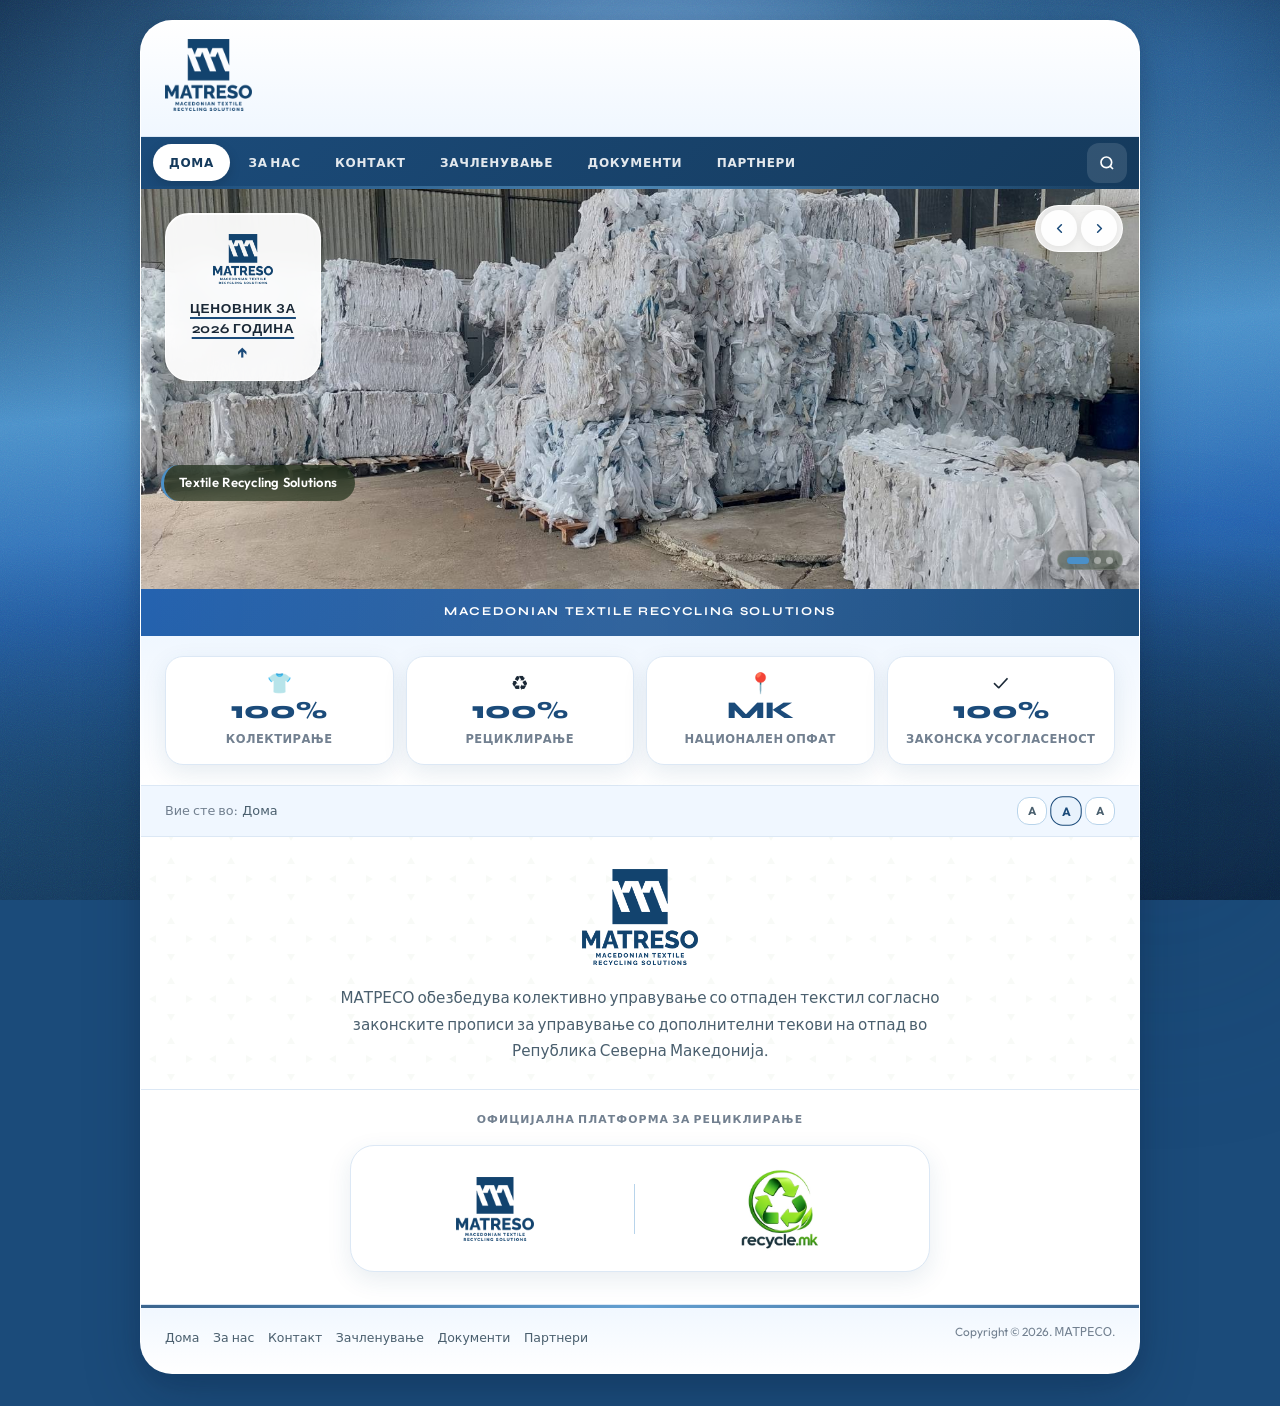
==== index.html @ 07126928 "Add static MATRESO website built from the MAREKO template. Includes six Macedonian pages, blue brand" ====
<!DOCTYPE html>
<html lang="mk">
<head>
  <meta charset="UTF-8">
  <meta name="viewport" content="width=device-width, initial-scale=1.0">
  <meta name="description" content="МАТРЕСО – Macedonian Textile Recycling Solutions. Колективно управување со отпаден текстил во Македонија.">
  <meta name="theme-color" content="#1b4b7a">
  <title>МАТРЕСО – Macedonian Textile Recycling Solutions</title>
  <link rel="icon" href="assets/images/matreso-logo.png" type="image/png">
  <link rel="stylesheet" href="assets/css/styles.css">
</head>
<body data-page="home">

  <div class="site-box">
    <header id="site-header"></header>

    <main class="main-pattern">
      <section class="hero-slider" id="hero-slider" aria-label="Слајдер">
        <div class="hero-slide active" data-caption="Textile Recycling Solutions">
          <img src="assets/images/slider-textile-01.jpg" alt="Рециклирање на текстил" width="1920" height="1080" fetchpriority="high">
        </div>
        <div class="hero-slide" data-caption="Законска усогласеност и еколошка одговорност">
          <img src="assets/images/slider-textile-02.jpg" alt="Колективно управување со отпаден текстил" width="1920" height="1080" loading="lazy">
        </div>
        <div class="hero-slide" data-caption="Колективно дејство за почиста иднина">
          <img src="assets/images/slider-textile-03.jpg" alt="Отпаден текстил" width="1920" height="1080" loading="lazy">
        </div>

        <p class="hero-caption" id="hero-caption" aria-live="polite">Textile Recycling Solutions</p>

        <a href="assets/docs/MATRESO-CENOVNIK-2026.pdf" class="hero-price-box" target="_blank" rel="noopener">
          <img src="assets/images/matreso-logo.png" alt="МАТРЕСО" class="logo-img-sm" width="160" height="40">
          <div class="price-text">
            <span class="price-text-label">Ценовник за<br>2026 година</span>
            <span class="price-arrow" aria-hidden="true">↑</span>
          </div>
        </a>

        <div class="hero-footer">
          <div class="slider-dots" aria-hidden="true">
            <button class="slider-dot active" aria-label="Слајд 1"></button>
            <button class="slider-dot" aria-label="Слајд 2"></button>
            <button class="slider-dot" aria-label="Слајд 3"></button>
          </div>
        </div>

        <div class="slider-controls">
          <button class="slider-btn" id="slider-prev" aria-label="Претходен слајд">
            <svg width="15" height="15" viewBox="0 0 24 24" fill="none" stroke="currentColor" stroke-width="2.5" stroke-linecap="round" stroke-linejoin="round" aria-hidden="true"><path d="M15 18l-6-6 6-6"/></svg>
          </button>
          <button class="slider-btn" id="slider-next" aria-label="Следен слајд">
            <svg width="15" height="15" viewBox="0 0 24 24" fill="none" stroke="currentColor" stroke-width="2.5" stroke-linecap="round" stroke-linejoin="round" aria-hidden="true"><path d="M9 18l6-6-6-6"/></svg>
          </button>
        </div>
      </section>

      <div class="green-banner">Macedonian Textile Recycling Solutions</div>

      <section class="trust-strip">
        <div class="trust-grid">
          <div class="trust-card fade-up">
            <span class="trust-icon">👕</span>
            <span class="trust-number">100%</span>
            <span class="trust-label">Колектирање</span>
          </div>
          <div class="trust-card fade-up">
            <span class="trust-icon">♻️</span>
            <span class="trust-number">100%</span>
            <span class="trust-label">Рециклирање</span>
          </div>
          <div class="trust-card fade-up">
            <span class="trust-icon">📍</span>
            <span class="trust-number">MK</span>
            <span class="trust-label">Национален опфат</span>
          </div>
          <div class="trust-card fade-up">
            <span class="trust-icon">✓</span>
            <span class="trust-number">100%</span>
            <span class="trust-label">Законска усогласеност</span>
          </div>
        </div>
      </section>

      <div class="utility-bar">
        <div class="breadcrumb">
          <span>Вие сте во:</span>
          <a href="index.html">Дома</a>
        </div>
        <div class="font-size-controls" aria-label="Големина на текст">
          <button class="font-size-btn" data-size="sm" aria-label="Мал текст">A</button>
          <button class="font-size-btn active" data-size="md" aria-label="Нормален текст">A</button>
          <button class="font-size-btn" data-size="lg" aria-label="Голем текст">A</button>
        </div>
      </div>

      <div class="home-intro fade-up">
        <img src="assets/images/matreso-logo.png" alt="МАТРЕСО – Macedonian Textile Recycling Solutions" class="home-intro-logo" width="280" height="70" loading="lazy">
        <p>МАТРЕСО обезбедува колективно управување со отпаден текстил согласно законските прописи за управување со дополнителни текови на отпад во Република Северна Македонија.</p>
      </div>

      <section class="brand-bar fade-up" aria-label="МАТРЕСО и recycle.mk">
        <p class="brand-bar-label">Официјална платформа за рециклирање</p>
        <div class="brand-bar-inner">
          <a href="index.html" class="brand-bar-item" aria-label="МАТРЕСО">
            <img src="assets/images/matreso-logo.png" alt="МАТРЕСО" width="320" height="80" loading="lazy">
          </a>
          <span class="brand-bar-divider" aria-hidden="true"></span>
          <a href="https://recycle.mk" class="brand-bar-item brand-bar-item--recycle fade-up" target="_blank" rel="noopener noreferrer" aria-label="recycle.mk">
            <img src="assets/images/recycle-mk-logo.png" alt="recycle.mk" width="200" height="200" loading="lazy">
          </a>
        </div>
      </section>
    </main>

    <footer class="site-footer" id="site-footer"></footer>
  </div>

  <script src="assets/js/main.js"></script>
</body>
</html>
---- assets/css/styles.css ----
/* MATRESO.MK — Light boxed · MAREKO template · MATRESO blue theme */
@import url('https://fonts.googleapis.com/css2?family=Outfit:wght@300;400;500;600;700;800&family=Syne:wght@700;800&display=swap');

:root {
  --green-bright: #4a90c9;
  --green-light: #6eb0e0;
  --green-nav: #1b4b7a;
  --green-nav-dark: #153a5c;
  --green-banner: #2563b0;
  --green-soft: #e8f2fc;
  --green-glow: rgba(27, 75, 122, 0.35);
  --green-bg: #1b4b7a;
  --green-bg-light: #4a90c9;
  --green-bg-lime: #93c5fd;
  --green-bg-dark: #153a5c;
  --green-bg-deep: #0c2340;
  --white: #ffffff;
  --off-white: #f0f7ff;
  --text: #1a2836;
  --text-muted: #4a5f6e;
  --text-light: #728090;
  --border: #dce8f5;
  --border-dark: #b8d4eb;
  --shadow-box: 0 20px 56px rgba(12, 35, 64, 0.28), 0 6px 20px rgba(12, 35, 64, 0.14);
  --shadow-soft: 0 8px 24px rgba(27, 75, 122, 0.1);
  --shadow-hover: 0 12px 32px rgba(74, 144, 201, 0.2);
  --radius-sm: 12px;
  --radius-md: 18px;
  --radius-lg: 24px;
  --radius-xl: 32px;
  --radius-pill: 999px;
  --font: 'Outfit', system-ui, sans-serif;
  --font-display: 'Syne', 'Outfit', sans-serif;
  --box-width: 1000px;
  --nav-height: 52px;
  --ease: cubic-bezier(0.4, 0, 0.2, 1);
  --ease-bounce: cubic-bezier(0.34, 1.56, 0.64, 1);
  --transition: 0.35s var(--ease);
  --font-base: 16px;
}

*, *::before, *::after { box-sizing: border-box; margin: 0; padding: 0; }

html {
  scroll-behavior: smooth;
  -webkit-text-size-adjust: 100%;
  font-size: var(--font-base);
}

body {
  font-family: var(--font);
  color: var(--text);
  line-height: 1.65;
  min-height: 100dvh;
  background-color: var(--green-bg);
  background-image:
    url("data:image/svg+xml,%3Csvg viewBox='0 0 200 200' xmlns='http://www.w3.org/2000/svg'%3E%3Cfilter id='n'%3E%3CfeTurbulence type='fractalNoise' baseFrequency='0.75' numOctaves='4' stitchTiles='stitch'/%3E%3C/filter%3E%3Crect width='100%25' height='100%25' filter='url(%23n)' opacity='0.35'/%3E%3C/svg%3E"),
    radial-gradient(ellipse 95% 75% at 50% 18%, rgba(147, 197, 253, 0.92) 0%, rgba(74, 144, 201, 0.55) 32%, transparent 68%),
    radial-gradient(ellipse 70% 55% at 8% 92%, rgba(21, 58, 92, 0.72) 0%, transparent 58%),
    radial-gradient(ellipse 65% 50% at 96% 88%, rgba(12, 35, 64, 0.68) 0%, transparent 55%),
    radial-gradient(ellipse 45% 35% at 92% 8%, rgba(37, 99, 176, 0.45) 0%, transparent 52%),
    linear-gradient(175deg, #0c2340 0%, #153a5c 18%, #4a90c9 42%, #2563b0 62%, #1b4b7a 82%, #0c2340 100%);
  background-blend-mode: soft-light, normal, normal, normal, normal, normal;
  background-size: 160px 160px, auto, auto, auto, auto, auto;
  background-attachment: fixed;
  overflow-x: hidden;
}

/* Soft ambient glow — light olive, not dark */
body::before,
body::after {
  content: '';
  position: fixed;
  border-radius: 50%;
  filter: blur(100px);
  opacity: 0.35;
  pointer-events: none;
  z-index: 0;
  animation: blobFloat 16s ease-in-out infinite alternate;
}

body::before {
  width: 480px;
  height: 480px;
  background: rgba(147, 197, 253, 0.55);
  top: -140px;
  left: 50%;
  transform: translateX(-50%);
}

body::after {
  width: 360px;
  height: 360px;
  background: rgba(21, 58, 92, 0.45);
  bottom: -80px;
  right: -60px;
  animation-delay: -8s;
}

@keyframes blobFloat {
  from { transform: translate(0, 0) scale(1); }
  to { transform: translate(20px, 30px) scale(1.08); }
}

img { max-width: 100%; height: auto; display: block; }
a { color: var(--green-nav); text-decoration: none; transition: color var(--transition); }
a:hover { color: var(--green-nav-dark); }

/* ─── BOXED SHELL ─── */
.site-box {
  position: relative;
  z-index: 1;
  width: calc(100% - 1.25rem);
  max-width: var(--box-width);
  margin: 0.75rem auto 1.5rem;
  background: var(--white);
  border-radius: var(--radius-xl);
  box-shadow: var(--shadow-box);
  border: 1px solid rgba(255, 255, 255, 0.85);
  overflow: hidden;
  animation: boxReveal 0.7s var(--ease) both;
}

@keyframes boxReveal {
  from { opacity: 0; transform: translateY(24px); }
  to { opacity: 1; transform: translateY(0); }
}

@media (min-width: 768px) {
  .site-box { margin: 1.25rem auto 2rem; width: calc(100% - 2.5rem); }
}

/* ─── LOGO ─── */
.site-top { background: var(--white); }

.logo-area {
  padding: 1.1rem 1.5rem;
  border-bottom: 1px solid var(--border);
  background: linear-gradient(180deg, var(--white) 0%, var(--off-white) 100%);
}

.logo {
  display: inline-block;
  transition: transform var(--transition), opacity var(--transition);
  text-decoration: none;
}

.logo:hover {
  transform: scale(1.02);
  opacity: 0.92;
}

.logo-img {
  height: 64px;
  width: auto;
  max-width: min(100%, 340px);
  display: block;
  object-fit: contain;
}

.logo-img-sm {
  height: 48px;
  width: auto;
  max-width: 180px;
  margin: 0 auto 0.65rem;
  display: block;
  object-fit: contain;
}

@media (min-width: 768px) {
  .logo-img { height: 72px; max-width: 380px; }
  .logo-img-sm { height: 52px; }
}

/* ─── NAV ─── */
.main-nav-wrap {
  background: linear-gradient(135deg, var(--green-nav) 0%, var(--green-nav-dark) 100%);
  position: relative;
}

.main-nav-wrap::after {
  content: '';
  position: absolute;
  bottom: 0;
  left: 0;
  right: 0;
  height: 3px;
  background: linear-gradient(90deg, transparent, var(--green-light), transparent);
  opacity: 0.6;
}

.main-nav-inner {
  display: flex;
  align-items: center;
  justify-content: space-between;
  min-height: var(--nav-height);
  padding: 0 0.75rem;
}

.main-nav {
  display: none;
  flex: 1;
  align-items: center;
  gap: 0.15rem;
  flex-wrap: wrap;
}

.main-nav a {
  color: rgba(255, 255, 255, 0.88);
  font-size: 0.72rem;
  font-weight: 600;
  letter-spacing: 0.06em;
  text-transform: uppercase;
  padding: 0.5rem 0.85rem;
  border-radius: var(--radius-pill);
  transition: all var(--transition);
  position: relative;
}

.main-nav a:hover {
  color: var(--white);
  background: rgba(255, 255, 255, 0.12);
  transform: translateY(-1px);
}

.main-nav a.active {
  color: var(--green-nav-dark);
  background: var(--white);
  box-shadow: 0 4px 12px rgba(0, 0, 0, 0.15);
  font-weight: 700;
}

.nav-actions {
  display: flex;
  align-items: center;
  gap: 0.35rem;
  margin-left: auto;
}

.search-toggle,
.menu-toggle {
  width: 40px;
  height: 40px;
  border: none;
  border-radius: var(--radius-sm);
  background: rgba(255, 255, 255, 0.12);
  color: var(--white);
  cursor: pointer;
  display: flex;
  align-items: center;
  justify-content: center;
  transition: all var(--transition);
}

.search-toggle:hover,
.menu-toggle:hover {
  background: rgba(255, 255, 255, 0.22);
  transform: scale(1.05);
}

.menu-toggle { position: relative; z-index: 1002; }

.hamburger { width: 18px; height: 12px; position: relative; }
.hamburger span {
  display: block;
  position: absolute;
  height: 2px;
  width: 100%;
  background: currentColor;
  border-radius: 2px;
  transition: all var(--transition);
}
.hamburger span:nth-child(1) { top: 0; }
.hamburger span:nth-child(2) { top: 5px; }
.hamburger span:nth-child(3) { top: 10px; }

.menu-toggle.open .hamburger span:nth-child(1) { top: 5px; transform: rotate(45deg); }
.menu-toggle.open .hamburger span:nth-child(2) { opacity: 0; }
.menu-toggle.open .hamburger span:nth-child(3) { top: 5px; transform: rotate(-45deg); }

.mobile-nav {
  display: none;
  flex-direction: column;
  background: var(--green-nav-dark);
  padding: 0.5rem;
  gap: 0.25rem;
}

.mobile-nav.open { display: flex; animation: slideDown 0.3s var(--ease); }

@keyframes slideDown {
  from { opacity: 0; transform: translateY(-8px); }
  to { opacity: 1; transform: translateY(0); }
}

.mobile-nav a {
  color: var(--white);
  font-size: 0.85rem;
  font-weight: 600;
  padding: 0.85rem 1.1rem;
  border-radius: var(--radius-md);
  text-transform: uppercase;
  letter-spacing: 0.05em;
  transition: all var(--transition);
}

.mobile-nav a:hover,
.mobile-nav a.active {
  background: rgba(255, 255, 255, 0.12);
}

.mobile-nav a.active {
  background: var(--white);
  color: var(--green-nav-dark);
}

/* ─── HERO SLIDER ─── */
.hero-slider {
  position: relative;
  height: min(56vw, 400px);
  min-height: 260px;
  overflow: hidden;
  isolation: isolate;
}

.hero-slide {
  position: absolute;
  inset: 0;
  opacity: 0;
  transition: opacity 1s ease;
}

.hero-slide.active { opacity: 1; }

.hero-slide img {
  width: 100%;
  height: 100%;
  object-fit: cover;
  transform: scale(1.04);
  animation: kenBurns 10s ease-in-out infinite alternate;
}

@keyframes kenBurns {
  from { transform: scale(1.04); }
  to { transform: scale(1.1); }
}

.hero-price-box {
  position: absolute;
  top: 1.25rem;
  left: 1.25rem;
  z-index: 3;
  background: rgba(255, 255, 255, 0.94);
  backdrop-filter: blur(12px) saturate(1.1);
  -webkit-backdrop-filter: blur(12px) saturate(1.1);
  border: 1px solid rgba(255, 255, 255, 0.95);
  padding: 1.15rem 1.4rem;
  border-radius: var(--radius-lg);
  box-shadow:
    0 8px 28px rgba(30, 60, 20, 0.08),
    inset 0 1px 0 rgba(255, 255, 255, 1);
  max-width: 220px;
  text-align: center;
  transition: all var(--transition);
  animation: floatIn 0.8s var(--ease-bounce) 0.3s both;
  cursor: pointer;
  text-decoration: none;
  color: inherit;
}

@keyframes floatIn {
  from { opacity: 0; transform: translateY(16px) scale(0.95); }
  to { opacity: 1; transform: translateY(0) scale(1); }
}

.hero-price-box:hover {
  transform: translateY(-4px) scale(1.02);
  box-shadow: var(--shadow-hover);
}

.hero-price-box:hover .price-text-label {
  text-decoration-color: var(--green-bright);
}

.hero-price-box:hover .price-arrow {
  transform: translateY(-3px);
  color: var(--green-nav);
}

.hero-price-box .logo-img-sm {
  height: 44px;
  width: auto;
  margin: 0 auto 0.65rem;
}

.hero-price-box .price-text {
  display: inline-flex;
  flex-direction: column;
  align-items: center;
  gap: 0.35rem;
}

.hero-price-box .price-text-label {
  font-family: var(--font-display);
  font-size: 0.82rem;
  font-weight: 700;
  color: var(--text);
  line-height: 1.45;
  text-transform: uppercase;
  letter-spacing: 0.05em;
  text-decoration: underline;
  text-decoration-thickness: 2px;
  text-underline-offset: 4px;
  text-decoration-color: var(--green-nav);
  transition: text-decoration-color var(--transition);
}

.hero-price-box .price-arrow {
  font-size: 1rem;
  font-weight: 700;
  color: var(--green-nav);
  line-height: 1;
  transition: transform var(--transition), color var(--transition);
}

/* Hero footer — bottom bar + dots */
.hero-footer {
  position: absolute;
  bottom: 1.15rem;
  left: 1rem;
  right: 1rem;
  z-index: 4;
  display: flex;
  align-items: center;
  justify-content: center;
  gap: 0.75rem;
  pointer-events: none;
}

.hero-footer > * {
  pointer-events: auto;
}

.hero-bottom-bar {
  position: static;
  transform: none;
  z-index: 3;
  background: rgba(255, 255, 255, 0.92);
  backdrop-filter: blur(10px);
  -webkit-backdrop-filter: blur(10px);
  border: 1px solid rgba(255, 255, 255, 0.95);
  padding: 0.5rem 1.25rem;
  border-radius: var(--radius-pill);
  font-size: 0.62rem;
  font-weight: 600;
  letter-spacing: 0.08em;
  text-transform: uppercase;
  color: var(--text-muted);
  white-space: nowrap;
  max-width: calc(100% - 5rem);
  overflow: hidden;
  text-overflow: ellipsis;
  box-shadow: 0 4px 16px rgba(30, 60, 20, 0.06), inset 0 1px 0 rgba(255, 255, 255, 1);
  animation: floatIn 0.8s var(--ease) 0.5s both;
}

.slider-controls {
  position: absolute;
  top: 1rem;
  right: 1rem;
  display: flex;
  gap: 0.25rem;
  z-index: 5;
  padding: 0.3rem;
  background: rgba(255, 255, 255, 0.88);
  backdrop-filter: blur(10px);
  -webkit-backdrop-filter: blur(10px);
  border: 1px solid rgba(255, 255, 255, 0.95);
  border-radius: var(--radius-pill);
  box-shadow: 0 4px 20px rgba(30, 60, 20, 0.08);
}

.slider-btn {
  width: 36px;
  height: 36px;
  border: none;
  border-radius: 50%;
  background: rgba(255, 255, 255, 0.95);
  color: var(--green-nav);
  cursor: pointer;
  display: flex;
  align-items: center;
  justify-content: center;
  box-shadow: 0 2px 10px rgba(0, 0, 0, 0.08);
  transition: all var(--transition);
}

.slider-btn:hover {
  background: var(--white);
  transform: scale(1.08);
  color: var(--green-bright);
  box-shadow: 0 4px 16px rgba(114, 212, 46, 0.25);
}

.slider-btn:active {
  transform: scale(0.96);
}

.slider-dots {
  position: absolute;
  right: 0;
  bottom: 0;
  display: flex;
  align-items: center;
  gap: 5px;
  padding: 0.35rem 0.55rem;
  background: rgba(20, 40, 15, 0.35);
  backdrop-filter: blur(10px);
  border-radius: var(--radius-pill);
  border: 1px solid rgba(255, 255, 255, 0.15);
}

.slider-dot {
  width: 7px;
  height: 7px;
  border-radius: var(--radius-pill);
  background: rgba(255, 255, 255, 0.4);
  border: none;
  cursor: pointer;
  padding: 0;
  transition: all var(--transition);
}

.slider-dot.active {
  background: var(--green-bright);
  width: 22px;
  box-shadow: 0 0 10px var(--green-glow);
}

/* ─── GREEN BANNER ─── */
.green-banner {
  background: linear-gradient(135deg, var(--green-banner) 0%, var(--green-nav) 100%);
  color: var(--white);
  text-align: center;
  padding: 0.85rem 1rem;
  font-family: var(--font-display);
  font-size: 0.75rem;
  font-weight: 700;
  letter-spacing: 0.14em;
  text-transform: uppercase;
  position: relative;
  overflow: hidden;
}

.green-banner::before {
  content: '';
  position: absolute;
  inset: 0;
  background: linear-gradient(90deg, transparent, rgba(255,255,255,0.08), transparent);
  animation: shimmer 3s ease-in-out infinite;
}

@keyframes shimmer {
  0%, 100% { transform: translateX(-100%); }
  50% { transform: translateX(100%); }
}

/* ─── UTILITY BAR ─── */
.utility-bar {
  display: flex;
  align-items: center;
  justify-content: space-between;
  flex-wrap: wrap;
  gap: 0.5rem;
  padding: 0.7rem 1.5rem;
  background: var(--off-white);
  border-bottom: 1px solid var(--border);
  font-size: 0.8rem;
  color: var(--text-light);
}

.breadcrumb {
  display: flex;
  flex-wrap: wrap;
  align-items: center;
  gap: 0.35rem;
}

.breadcrumb a { color: var(--text-muted); }
.breadcrumb a:hover { color: var(--green-nav); }

.font-size-controls { display: flex; align-items: center; gap: 4px; }

.font-size-btn {
  width: 30px;
  height: 28px;
  border: 1px solid var(--border-dark);
  border-radius: var(--radius-sm);
  background: var(--white);
  color: var(--text-muted);
  cursor: pointer;
  font-family: var(--font);
  font-weight: 700;
  font-size: 0.72rem;
  transition: all var(--transition);
}

.font-size-btn:hover,
.font-size-btn.active {
  border-color: var(--green-nav);
  color: var(--green-nav);
  background: var(--green-soft);
  transform: scale(1.05);
}

/* ─── MAIN ─── */
main { background: var(--white); }

.page-body { padding: 1.75rem 1.5rem 2rem; }

.page-title {
  font-family: var(--font-display);
  font-size: 1.65rem;
  font-weight: 800;
  color: var(--text-muted);
  margin-bottom: 1.5rem;
  padding-bottom: 0.85rem;
  border-bottom: 2px solid transparent;
  border-image: linear-gradient(90deg, var(--green-bright), transparent) 1;
  animation: fadeUp 0.6s var(--ease) both;
}

.page-layout {
  display: grid;
  grid-template-columns: 1fr;
  gap: 1.5rem;
}

.content-area h2 {
  font-family: var(--font-display);
  font-size: 1.05rem;
  font-weight: 700;
  color: var(--green-nav);
  margin: 1.75rem 0 0.65rem;
}

.content-area h2:first-child { margin-top: 0; }

.content-area p,
.content-area li {
  color: var(--text-muted);
  font-size: 0.93rem;
  margin-bottom: 0.65rem;
}

.content-area ol { padding-left: 1.25rem; margin-bottom: 1rem; }
.content-area ol li { margin-bottom: 0.4rem; }

.sidebar { display: none; }

.sidebar-nav {
  border: 1px solid var(--border);
  border-radius: var(--radius-lg);
  overflow: hidden;
  background: var(--off-white);
  box-shadow: var(--shadow-soft);
}

.sidebar-nav a {
  display: block;
  padding: 0.8rem 1.1rem;
  color: var(--text-muted);
  font-size: 0.78rem;
  font-weight: 600;
  letter-spacing: 0.04em;
  text-transform: uppercase;
  border-bottom: 1px solid var(--border);
  transition: all var(--transition);
}

.sidebar-nav a:last-child { border-bottom: none; }

.sidebar-nav a:hover,
.sidebar-nav a.active {
  color: var(--green-nav);
  background: var(--green-soft);
  padding-left: 1.35rem;
}

.sidebar-nav a.active {
  font-weight: 700;
  border-left: 3px solid var(--green-bright);
}

/* ─── DOCUMENTS ─── */
.doc-list { display: flex; flex-direction: column; gap: 0.65rem; }

.doc-item {
  display: flex;
  align-items: flex-start;
  gap: 1rem;
  padding: 1.1rem 1.25rem;
  border: 1px solid var(--border);
  border-radius: var(--radius-md);
  background: var(--off-white);
  color: inherit;
  transition: all var(--transition);
}

.doc-item:hover {
  border-color: var(--green-bright);
  background: var(--green-soft);
  transform: translateX(6px);
  box-shadow: var(--shadow-soft);
}

.doc-icon {
  flex-shrink: 0;
  width: 42px;
  height: 42px;
  background: linear-gradient(135deg, #fee2e2, #fecaca);
  border-radius: var(--radius-sm);
  display: flex;
  align-items: center;
  justify-content: center;
  font-size: 0.62rem;
  font-weight: 800;
  color: #dc2626;
}

.doc-info h3 {
  font-size: 0.9rem;
  font-weight: 500;
  color: var(--text);
  line-height: 1.45;
}

/* ─── PARTNERS TABLE ─── */
.partners-table-wrap {
  overflow-x: auto;
  border-radius: var(--radius-lg);
  border: 1px solid var(--border);
  box-shadow: var(--shadow-soft);
}

.partners-table {
  width: 100%;
  border-collapse: collapse;
  font-size: 0.88rem;
}

.partners-table th {
  background: linear-gradient(180deg, var(--green-soft) 0%, #e5f2dc 100%);
  padding: 0.85rem 1rem;
  text-align: left;
  font-weight: 700;
  color: var(--text);
  font-size: 0.78rem;
  text-transform: uppercase;
  letter-spacing: 0.05em;
}

.partners-table td {
  padding: 0.75rem 1rem;
  color: var(--text-muted);
  font-weight: 500;
  border-top: 1px solid var(--border);
  transition: background var(--transition);
}

.partners-table tbody tr:nth-child(even) td {
  background: rgba(238, 248, 232, 0.45);
}

.partners-table tbody tr:hover td {
  background: var(--green-soft);
}

.partners-table .num-col {
  width: 52px;
  text-align: center;
  color: var(--green-nav);
  font-weight: 700;
}

.partner-name-cell {
  display: flex;
  flex-wrap: wrap;
  align-items: center;
  gap: 0.5rem;
}

.partner-name-cell > span:first-child {
  color: var(--text-muted);
  font-weight: 500;
}

.city-chip {
  display: inline-block;
  padding: 0.12rem 0.5rem;
  font-size: 0.62rem;
  font-weight: 700;
  letter-spacing: 0.03em;
  text-transform: uppercase;
  color: var(--green-nav-dark);
  background: var(--white);
  border: 1px solid var(--border-dark);
  border-radius: var(--radius-pill);
  white-space: nowrap;
}

/* ─── CONTACT ─── */
.contact-grid {
  display: grid;
  grid-template-columns: 1fr;
  gap: 1.25rem;
}

.contact-box {
  border: 1px solid var(--border);
  border-radius: var(--radius-lg);
  overflow: hidden;
  box-shadow: var(--shadow-soft);
  transition: box-shadow var(--transition);
}

.contact-box:hover { box-shadow: var(--shadow-hover); }

.contact-box-header {
  background: linear-gradient(135deg, var(--green-soft) 0%, #e8f4e0 100%);
  border-bottom: 1px solid var(--border);
  padding: 0.65rem 1.15rem;
  font-family: var(--font-display);
  font-size: 0.9rem;
  font-weight: 700;
  color: var(--text);
}

.contact-box-body { padding: 1.15rem 1.25rem; }

.contact-row {
  display: grid;
  grid-template-columns: 90px 1fr;
  gap: 0.5rem;
  padding: 0.6rem 0;
  border-bottom: 1px solid var(--border);
  font-size: 0.9rem;
}

.contact-row:last-child { border-bottom: none; }
.contact-label { font-weight: 600; color: var(--text); }
.contact-value { color: var(--text-muted); }
.contact-value a { color: var(--green-nav); font-weight: 500; }

.form-group { margin-bottom: 1rem; }

.form-group label {
  display: block;
  font-size: 0.82rem;
  font-weight: 600;
  color: var(--text);
  margin-bottom: 0.4rem;
}

.form-group input,
.form-group textarea {
  width: 100%;
  padding: 0.8rem 1rem;
  font-family: var(--font);
  font-size: 0.92rem;
  border: 1px solid var(--border-dark);
  border-radius: var(--radius-md);
  background: var(--white);
  color: var(--text);
  outline: none;
  transition: all var(--transition);
}

.form-group textarea { min-height: 120px; resize: vertical; }

.form-group input:focus,
.form-group textarea:focus {
  border-color: var(--green-bright);
  box-shadow: 0 0 0 4px rgba(114, 212, 46, 0.15);
}

.btn {
  display: inline-flex;
  align-items: center;
  justify-content: center;
  gap: 0.45rem;
  padding: 0.8rem 1.5rem;
  font-family: var(--font);
  font-size: 0.88rem;
  font-weight: 600;
  border: none;
  border-radius: var(--radius-pill);
  cursor: pointer;
  transition: all var(--transition);
  min-height: 46px;
}

.btn-primary {
  background: linear-gradient(135deg, var(--green-light) 0%, var(--green-nav) 100%);
  color: var(--white);
  box-shadow: 0 4px 16px var(--green-glow);
}

.btn-primary:hover {
  transform: translateY(-2px);
  box-shadow: 0 8px 24px var(--green-glow);
  color: var(--white);
}

.form-success {
  display: none;
  margin-top: 0.75rem;
  padding: 0.85rem 1rem;
  background: var(--green-soft);
  border-radius: var(--radius-md);
  color: var(--green-nav);
  font-size: 0.85rem;
  font-weight: 600;
}

.form-success.show { display: block; animation: fadeUp 0.4s var(--ease); }

/* Contact quick actions (mobile-first) */
.contact-actions {
  display: grid;
  grid-template-columns: 1fr;
  gap: 0.65rem;
  margin-bottom: 1.25rem;
}

.contact-action {
  display: inline-flex;
  align-items: center;
  justify-content: center;
  gap: 0.55rem;
  min-height: 48px;
  padding: 0.75rem 1rem;
  border-radius: var(--radius-pill);
  font-size: 0.88rem;
  font-weight: 600;
  text-decoration: none;
  border: 1px solid var(--border-dark);
  transition: all var(--transition);
  -webkit-tap-highlight-color: transparent;
}

.contact-action--phone {
  background: linear-gradient(135deg, var(--green-soft) 0%, var(--white) 100%);
  color: var(--green-nav-dark);
}

.contact-action--phone:hover {
  background: var(--green-soft);
  color: var(--green-nav);
  transform: translateY(-2px);
  box-shadow: var(--shadow-soft);
}

.contact-action--email {
  background: var(--white);
  color: var(--text-muted);
}

.contact-action--email:hover {
  border-color: var(--green-bright);
  color: var(--green-nav);
  transform: translateY(-2px);
  box-shadow: var(--shadow-soft);
}

/* Back to top */
.back-to-top {
  position: fixed;
  right: max(1rem, env(safe-area-inset-right, 0px));
  bottom: max(1rem, env(safe-area-inset-bottom, 0px));
  z-index: 850;
  width: 50px;
  height: 50px;
  display: flex;
  align-items: center;
  justify-content: center;
  border: 1px solid rgba(255, 255, 255, 0.35);
  border-radius: 50%;
  background: linear-gradient(145deg, var(--green-light) 0%, var(--green-nav) 55%, var(--green-nav-dark) 100%);
  color: var(--white);
  box-shadow:
    0 10px 28px rgba(58, 110, 34, 0.38),
    0 2px 8px rgba(0, 0, 0, 0.12),
    inset 0 1px 0 rgba(255, 255, 255, 0.25);
  cursor: pointer;
  opacity: 0;
  visibility: hidden;
  transform: translateY(18px) scale(0.88);
  transition:
    opacity 0.35s var(--ease),
    visibility 0.35s var(--ease),
    transform 0.35s var(--ease-bounce),
    box-shadow 0.35s var(--ease);
  -webkit-tap-highlight-color: transparent;
}

.back-to-top.visible {
  opacity: 1;
  visibility: visible;
  transform: translateY(0) scale(1);
}

.back-to-top:hover {
  transform: translateY(-4px) scale(1.06);
  box-shadow:
    0 14px 36px rgba(58, 110, 34, 0.45),
    0 4px 12px rgba(0, 0, 0, 0.14),
    inset 0 1px 0 rgba(255, 255, 255, 0.3);
}

.back-to-top:active {
  transform: translateY(-1px) scale(0.98);
}

.back-to-top svg {
  filter: drop-shadow(0 1px 1px rgba(0, 0, 0, 0.15));
}

/* ─── HOME INTRO ─── */
.home-intro {
  padding: 2rem 1.5rem 1.5rem;
  text-align: center;
}

.home-intro p {
  color: var(--text-muted);
  font-size: 0.95rem;
  max-width: 620px;
  margin: 0 auto;
  line-height: 1.75;
}

.home-intro-logo {
  width: auto;
  height: clamp(76px, 12vw, 96px);
  max-width: min(100%, 380px);
  margin: 0 auto 1.25rem;
  display: block;
  object-fit: contain;
}

/* ─── BRAND BAR (compact logos, homepage footer area) ─── */
.brand-bar {
  padding: 1.35rem 1.5rem 2rem;
  text-align: center;
  border-top: 1px solid var(--border);
  background: var(--white);
}

.brand-bar-label {
  font-size: 0.68rem;
  font-weight: 700;
  letter-spacing: 0.1em;
  text-transform: uppercase;
  color: var(--text-light);
  margin-bottom: 1rem;
}

.brand-bar-inner {
  display: inline-flex;
  flex-wrap: wrap;
  align-items: center;
  justify-content: center;
  gap: 1rem 1.35rem;
  width: min(100%, 580px);
  margin: 0 auto;
  padding: 1.15rem 1.65rem;
  background: var(--white);
  border: 1px solid var(--border);
  border-radius: var(--radius-lg);
  box-shadow: var(--shadow-soft);
}

.brand-bar-item {
  display: flex;
  align-items: center;
  justify-content: center;
  text-decoration: none;
  transition: opacity var(--transition), transform var(--transition);
  flex: 1 1 auto;
  min-width: 0;
}

.brand-bar-item:hover {
  opacity: 0.9;
  transform: scale(1.02);
}

.brand-bar-item img {
  display: block;
  width: auto;
  height: auto;
  object-fit: contain;
}

.brand-bar-item:first-child img {
  max-height: clamp(52px, 8.5vw, 64px);
  max-width: min(75vw, 320px);
}

.brand-bar-item--recycle img {
  max-height: clamp(72px, 11vw, 88px);
  max-width: min(55vw, 180px);
  background: var(--white);
  border-radius: var(--radius-sm);
}

.brand-bar-divider {
  width: 1px;
  height: clamp(42px, 7vw, 50px);
  background: var(--border-dark);
  flex-shrink: 0;
}

@media (max-width: 520px) {
  .brand-bar-inner {
    gap: 0.85rem 1rem;
    padding: 1rem 1.15rem;
  }

  .brand-bar-item:first-child img {
    max-height: 56px;
    max-width: min(82vw, 300px);
  }

  .brand-bar-item--recycle img {
    max-height: 76px;
    max-width: min(52vw, 165px);
  }
}

@media (max-width: 380px) {
  .brand-bar-inner {
    flex-direction: column;
    gap: 0.75rem;
  }

  .brand-bar-divider {
    width: 56px;
    height: 1px;
  }

  .brand-bar-item:first-child img {
    max-width: min(85vw, 280px);
  }

  .brand-bar-item--recycle img {
    max-height: 82px;
    max-width: min(85vw, 180px);
  }
}

.home-intro-icon {
  width: 48px;
  height: 48px;
  margin: 0 auto 1rem;
  border-radius: 50%;
  background: var(--green-soft);
  display: flex;
  align-items: center;
  justify-content: center;
  font-size: 1.4rem;
  animation: pulse 2.5s ease-in-out infinite;
}

@keyframes pulse {
  0%, 100% { box-shadow: 0 0 0 0 rgba(114, 212, 46, 0.3); }
  50% { box-shadow: 0 0 0 12px rgba(114, 212, 46, 0); }
}

/* ─── FOOTER ─── */
.site-footer {
  background: linear-gradient(180deg, var(--off-white) 0%, var(--white) 100%);
  border-top: 1px solid var(--border);
  padding: 0 1.5rem 1.25rem;
}

.footer-accent {
  height: 3px;
  margin: 0 -1.5rem 0;
  background: linear-gradient(90deg, var(--green-nav), var(--green-bright), var(--green-nav));
  opacity: 0.85;
}

.footer-inner {
  display: flex;
  flex-direction: column;
  gap: 1rem;
  padding-top: 1rem;
  font-size: 0.78rem;
  color: var(--text-light);
}

.footer-links {
  display: flex;
  flex-wrap: wrap;
  gap: 0.35rem 0.85rem;
}

.footer-links a {
  color: var(--text-muted);
  font-size: 0.78rem;
  padding: 0.25rem 0;
  transition: all var(--transition);
}

.footer-links a:hover {
  color: var(--green-nav);
  transform: translateX(2px);
}

.footer-credit {
  display: flex;
  flex-direction: column;
  align-items: flex-start;
  gap: 0.65rem;
  padding-top: 0.75rem;
  border-top: 1px solid var(--border);
}

.footer-copy {
  font-size: 0.74rem;
  line-height: 1.4;
}

/* ─── SEARCH ─── */
.search-overlay {
  position: fixed;
  inset: 0;
  z-index: 2000;
  background: rgba(255, 255, 255, 0.96);
  backdrop-filter: blur(20px);
  display: flex;
  flex-direction: column;
  align-items: center;
  justify-content: center;
  padding: 2rem;
  opacity: 0;
  visibility: hidden;
  transition: all var(--transition);
}

.search-overlay.open { opacity: 1; visibility: visible; }

.search-overlay input {
  width: 100%;
  max-width: 480px;
  padding: 1rem 1.25rem;
  font-size: 1.05rem;
  font-family: var(--font);
  border: 2px solid var(--border-dark);
  border-radius: var(--radius-pill);
  outline: none;
  color: var(--text);
  transition: all var(--transition);
}

.search-overlay input:focus {
  border-color: var(--green-bright);
  box-shadow: 0 0 0 4px rgba(114, 212, 46, 0.15);
}

.search-close {
  position: absolute;
  top: 1.25rem;
  right: 1.25rem;
  width: 44px;
  height: 44px;
  border: 1px solid var(--border);
  border-radius: 50%;
  background: var(--white);
  cursor: pointer;
  font-size: 1.1rem;
  color: var(--text-muted);
  transition: all var(--transition);
}

.search-close:hover {
  background: var(--green-soft);
  color: var(--green-nav);
  transform: rotate(90deg);
}

.search-results {
  margin-top: 1.25rem;
  width: 100%;
  max-width: 480px;
  max-height: 50vh;
  overflow-y: auto;
}

.search-results a {
  display: block;
  padding: 0.85rem 1rem;
  border-bottom: 1px solid var(--border);
  color: var(--text-muted);
  border-radius: var(--radius-sm);
  transition: all var(--transition);
}

.search-results a:hover {
  background: var(--green-soft);
  color: var(--green-nav);
  padding-left: 1.25rem;
}

/* ─── ANIMATIONS ─── */
.fade-up {
  opacity: 0;
  transform: translateY(16px);
  transition: opacity 0.6s var(--ease), transform 0.6s var(--ease);
}

.fade-up.visible {
  opacity: 1;
  transform: translateY(0);
}

@keyframes fadeUp {
  from { opacity: 0; transform: translateY(12px); }
  to { opacity: 1; transform: translateY(0); }
}

/* ─── RESPONSIVE ─── */

/* Mobile hero — polished layout */
@media (max-width: 767px) {
  .site-box {
    width: calc(100% - 0.75rem);
    margin: 0.5rem auto 1rem;
    border-radius: var(--radius-lg);
  }

  .logo-area { padding: 0.75rem 1rem; }

  .logo-img {
    height: 54px;
    max-width: min(100%, 270px);
  }

  .hero-slider {
    height: 56vh;
    min-height: 300px;
    max-height: none;
  }

  .hero-slide img {
    transform: scale(1.02);
    animation: none;
  }

  .hero-price-box {
    top: 0.75rem;
    left: 0.75rem;
    max-width: min(62%, 185px);
    padding: 0.9rem 1rem;
    border-radius: var(--radius-md);
    background: rgba(255, 255, 255, 0.93);
    border-color: rgba(255, 255, 255, 0.98);
    box-shadow:
      0 6px 24px rgba(30, 60, 20, 0.07),
      inset 0 1px 0 rgba(255, 255, 255, 1);
  }

  .hero-price-box .logo-img-sm {
    height: 40px;
    max-width: 100%;
    margin-bottom: 0.6rem;
  }

  .hero-price-box .price-text {
    gap: 0.35rem;
  }

  .hero-price-box .price-text-label {
    font-size: 0.78rem;
    letter-spacing: 0.04em;
    line-height: 1.42;
    text-decoration-thickness: 2px;
  }

  .hero-price-box .price-arrow {
    font-size: 1.05rem;
  }

  .slider-controls {
    top: 0.75rem;
    right: 0.75rem;
    padding: 0.25rem;
  }

  .slider-btn {
    width: 34px;
    height: 34px;
  }

  .slider-btn svg {
    width: 14px;
    height: 14px;
  }

  .hero-footer {
    bottom: 0.75rem;
    left: 0.75rem;
    right: 0.75rem;
    flex-direction: column;
    align-items: center;
    gap: 0.45rem;
  }

  .hero-bottom-bar {
    display: block;
    flex: none;
    max-width: 88%;
    font-size: 0.5rem;
    letter-spacing: 0.05em;
    padding: 0.35rem 0.85rem;
    font-weight: 600;
    background: rgba(255, 255, 255, 0.92);
    border-color: rgba(255, 255, 255, 0.98);
    box-shadow: 0 4px 14px rgba(30, 60, 20, 0.06), inset 0 1px 0 rgba(255, 255, 255, 1);
    text-align: center;
  }

  .slider-dots {
    position: static;
    flex-shrink: 0;
    padding: 0.35rem 0.55rem;
    background: rgba(20, 40, 15, 0.4);
  }

  .slider-dot {
    width: 6px;
    height: 6px;
  }

  .slider-dot.active {
    width: 18px;
  }

  .green-banner {
    font-size: 0.58rem;
    letter-spacing: 0.06em;
    padding: 0.7rem 0.65rem;
    line-height: 1.4;
  }

  .utility-bar {
    padding: 0.55rem 1rem;
    font-size: 0.72rem;
  }
}

@media (max-width: 380px) {
  .hero-price-box {
    max-width: min(64%, 175px);
    padding: 0.8rem 0.9rem;
  }

  .hero-price-box .price-text-label {
    font-size: 0.72rem;
  }
}

@media (min-width: 768px) {
  .main-nav { display: flex; }
  .menu-toggle { display: none; }
  .mobile-nav { display: none !important; }

  .hero-slider { height: 400px; }
  .hero-price-box { top: 1.5rem; left: 1.5rem; padding: 1.25rem 1.5rem; }
  .hero-price-box .logo-img-sm { height: 50px; }
  .hero-price-box .price-text-label { font-size: 0.85rem; }

  .page-layout {
    grid-template-columns: 1fr 230px;
    gap: 2rem;
  }

  .sidebar { display: block; }
  .contact-grid { grid-template-columns: 1fr 1fr; }
  .footer-inner {
    flex-direction: row;
    justify-content: space-between;
    align-items: flex-start;
  }

  .footer-credit {
    align-items: flex-end;
    text-align: right;
    margin-left: auto;
    padding-top: 0;
    border-top: none;
    min-width: 220px;
  }
  .page-body { padding: 2rem 1.75rem 2.5rem; }
}

@media (min-width: 900px) {
  .main-nav a { padding: 0.55rem 1rem; font-size: 0.75rem; }
}

/* ═══════════════════════════════════════════
   12 DESIGN ENHANCEMENTS
   ═══════════════════════════════════════════ */

/* 9 — Subtle recycling pattern inside white areas */
.main-pattern {
  position: relative;
  isolation: isolate;
}

.main-pattern::before {
  content: '';
  position: absolute;
  inset: 0;
  pointer-events: none;
  z-index: 0;
  opacity: 0.04;
  background-image: url("data:image/svg+xml,%3Csvg xmlns='http://www.w3.org/2000/svg' width='60' height='60' viewBox='0 0 60 60'%3E%3Cpath fill='%234d8a2e' d='M30 8l4 7h-8l4-7zm0 44l-4-7h8l-4 7zM8 30l7-4v8l-7-4zm44 0l-7 4v-8l7 4z'/%3E%3C/svg%3E");
  background-size: 60px 60px;
}

.main-pattern > * { position: relative; z-index: 1; }

/* 3 — Green accent line system */
.section-heading {
  position: relative;
  padding-left: 0.9rem;
}

.section-heading::before {
  content: '';
  position: absolute;
  left: 0;
  top: 0.12em;
  bottom: 0.12em;
  width: 4px;
  border-radius: 2px;
  background: linear-gradient(180deg, var(--green-bright), var(--green-nav));
}

.site-footer {
  position: relative;
}

/* 1 — Trust stat strip */
.trust-strip {
  padding: 1.25rem 1.5rem;
  background: linear-gradient(180deg, var(--off-white) 0%, var(--white) 100%);
  border-bottom: 1px solid var(--border);
}

.trust-grid {
  display: grid;
  grid-template-columns: repeat(2, 1fr);
  gap: 0.75rem;
}

.trust-card {
  display: flex;
  flex-direction: column;
  align-items: center;
  text-align: center;
  padding: 1rem 0.75rem;
  background: var(--white);
  border: 1px solid var(--border);
  border-radius: var(--radius-md);
  box-shadow: var(--shadow-soft);
  transition: transform var(--transition), box-shadow var(--transition);
}

.trust-card:hover {
  transform: translateY(-3px);
  box-shadow: var(--shadow-hover);
  border-color: var(--green-bright);
}

.trust-icon {
  font-size: 1.25rem;
  margin-bottom: 0.35rem;
  line-height: 1;
}

.trust-number {
  font-family: var(--font-display);
  font-size: 1.5rem;
  font-weight: 800;
  color: var(--green-nav);
  line-height: 1.1;
}

.trust-label {
  font-size: 0.72rem;
  font-weight: 600;
  color: var(--text-light);
  text-transform: uppercase;
  letter-spacing: 0.04em;
  margin-top: 0.25rem;
}

/* 4 — Hero slide captions */
.hero-caption {
  position: absolute;
  bottom: 5.5rem;
  left: 1.25rem;
  z-index: 4;
  max-width: min(75%, 420px);
  margin: 0;
  padding: 0.55rem 1.1rem 0.55rem 0.95rem;
  background: rgba(20, 40, 15, 0.62);
  backdrop-filter: blur(10px);
  -webkit-backdrop-filter: blur(10px);
  color: var(--white);
  font-size: 0.82rem;
  font-weight: 600;
  letter-spacing: 0.02em;
  line-height: 1.4;
  border-radius: var(--radius-pill);
  border-left: 3px solid var(--green-bright);
  opacity: 0;
  transform: translateY(10px);
  transition: opacity 0.55s var(--ease), transform 0.55s var(--ease);
  pointer-events: none;
}

.hero-caption.visible {
  opacity: 1;
  transform: translateY(0);
}

/* 5 — Nav hover micro-interactions */
.main-nav a::after {
  content: '';
  position: absolute;
  bottom: 0.35rem;
  left: 50%;
  width: 0;
  height: 2px;
  background: var(--green-bright);
  border-radius: 1px;
  transform: translateX(-50%);
  transition: width 0.3s var(--ease);
}

.main-nav a:hover::after,
.main-nav a.active::after {
  width: 55%;
}

.main-nav a.active::after {
  background: var(--green-nav);
}

.mobile-nav a {
  opacity: 0;
  transform: translateX(-12px);
  transition: opacity 0.35s var(--ease), transform 0.35s var(--ease), background var(--transition), color var(--transition);
}

.mobile-nav.open a {
  opacity: 1;
  transform: translateX(0);
}

.mobile-nav.open a:nth-child(1) { transition-delay: 0.05s; }
.mobile-nav.open a:nth-child(2) { transition-delay: 0.1s; }
.mobile-nav.open a:nth-child(3) { transition-delay: 0.15s; }
.mobile-nav.open a:nth-child(4) { transition-delay: 0.2s; }
.mobile-nav.open a:nth-child(5) { transition-delay: 0.25s; }
.mobile-nav.open a:nth-child(6) { transition-delay: 0.3s; }

/* 12 — Nav shimmer on load (once) */
.main-nav-wrap {
  overflow: hidden;
}

.main-nav-wrap.nav-shimmer::before {
  content: '';
  position: absolute;
  top: 0;
  left: -80%;
  width: 55%;
  height: 100%;
  background: linear-gradient(90deg, transparent, rgba(255, 255, 255, 0.28), transparent);
  animation: navShimmer 1.4s ease 0.4s 1 forwards;
  pointer-events: none;
  z-index: 2;
}

@keyframes navShimmer {
  to { left: 130%; }
}

/* 6 — Upgraded document cards */
.doc-item {
  position: relative;
  overflow: hidden;
  align-items: center;
}

.doc-stripe {
  position: absolute;
  left: 0;
  top: 0;
  bottom: 0;
  width: 4px;
  background: var(--green-nav);
  transform: scaleY(0);
  transform-origin: top;
  transition: transform 0.35s var(--ease);
}

.doc-item:hover .doc-stripe {
  transform: scaleY(1);
}

.doc-meta {
  display: flex;
  align-items: center;
  gap: 0.5rem;
  margin-bottom: 0.35rem;
}

.doc-year {
  display: inline-block;
  padding: 0.15rem 0.55rem;
  font-size: 0.65rem;
  font-weight: 700;
  letter-spacing: 0.04em;
  text-transform: uppercase;
  color: var(--green-nav);
  background: var(--green-soft);
  border-radius: var(--radius-pill);
  border: 1px solid var(--border-dark);
}

.doc-download {
  flex-shrink: 0;
  width: 36px;
  height: 36px;
  display: flex;
  align-items: center;
  justify-content: center;
  border-radius: 50%;
  background: var(--white);
  border: 1px solid var(--border);
  color: var(--green-nav);
  transition: all var(--transition);
  margin-left: auto;
}

.doc-item:hover .doc-download {
  background: var(--green-nav);
  border-color: var(--green-nav);
  color: var(--white);
  transform: translateY(-2px);
}

/* 8 — Contact visual */
.contact-visual {
  display: flex;
  flex-direction: column;
  gap: 1rem;
  padding: 1.25rem;
  margin-bottom: 1.25rem;
  background: linear-gradient(135deg, var(--green-soft) 0%, var(--white) 100%);
  border: 1px solid var(--border);
  border-radius: var(--radius-lg);
  box-shadow: var(--shadow-soft);
  overflow: hidden;
}

.contact-visual-header {
  display: flex;
  align-items: flex-start;
  gap: 1rem;
}

.contact-visual-info {
  flex: 1;
  min-width: 0;
}

.map-pin {
  width: 56px;
  height: 56px;
  flex-shrink: 0;
  display: flex;
  align-items: center;
  justify-content: center;
  border-radius: 50%;
  background: var(--white);
  color: var(--green-nav);
  box-shadow: 0 4px 16px rgba(77, 138, 46, 0.2);
  animation: pinBounce 2.5s ease-in-out infinite;
}

.map-pin svg {
  width: 28px;
  height: 28px;
}

@keyframes pinBounce {
  0%, 100% { transform: translateY(0); }
  50% { transform: translateY(-5px); }
}

.contact-visual-text {
  font-family: var(--font-display);
  font-size: 1.05rem;
  font-weight: 700;
  color: var(--text);
  margin-bottom: 0.2rem;
}

.contact-visual-sub {
  display: block;
  font-size: 0.78rem;
  color: var(--text-light);
  letter-spacing: 0.04em;
  text-transform: uppercase;
  margin-bottom: 0.55rem;
}

.contact-address {
  font-style: normal;
  font-size: 0.88rem;
  line-height: 1.5;
  color: var(--text-muted);
}

.contact-map-wrap {
  position: relative;
  width: 100%;
  aspect-ratio: 16 / 10;
  min-height: 220px;
  border-radius: var(--radius-md);
  overflow: hidden;
  border: 1px solid var(--border-dark);
  box-shadow: inset 0 0 0 1px rgba(255, 255, 255, 0.6);
  background: var(--off-white);
}

.contact-map {
  position: absolute;
  left: 0;
  width: 100%;
  height: calc(100% + 72px);
  top: -56px;
  border: 0;
}

@media (max-width: 767px) {
  .contact-visual-header {
    flex-direction: row;
    align-items: flex-start;
    text-align: left;
    gap: 0.85rem;
  }

  .contact-visual {
    padding: 1rem;
    gap: 0.85rem;
  }

  .map-pin {
    width: 46px;
    height: 46px;
  }

  .map-pin svg {
    width: 22px;
    height: 22px;
  }

  .contact-visual-text {
    font-size: 0.95rem;
  }

  .contact-address {
    font-size: 0.84rem;
    line-height: 1.55;
    word-break: break-word;
  }

  .contact-map-wrap {
    aspect-ratio: 1 / 1;
    min-height: 240px;
    border-radius: var(--radius-md);
  }

  .contact-map {
    top: -48px;
    height: calc(100% + 64px);
  }

  .contact-actions {
    grid-template-columns: 1fr;
  }

  .contact-grid {
    gap: 1rem;
  }

  .contact-box-body {
    padding: 1rem;
  }

  .contact-row {
    grid-template-columns: 1fr;
    gap: 0.3rem;
    padding: 0.7rem 0;
  }

  .contact-label {
    font-size: 0.72rem;
    text-transform: uppercase;
    letter-spacing: 0.05em;
    color: var(--text-light);
  }

  .contact-value {
    font-size: 0.9rem;
    line-height: 1.5;
    word-break: break-word;
  }

  .contact-value a[href^="tel:"],
  .contact-value a[href^="mailto:"] {
    display: inline-flex;
    align-items: center;
    min-height: 44px;
    padding: 0.1rem 0;
  }

  .form-group input,
  .form-group textarea {
    font-size: 16px;
    padding: 0.85rem 1rem;
    border-radius: var(--radius-md);
  }

  .form-group textarea {
    min-height: 140px;
  }

  .btn-primary {
    width: 100%;
  }

  body[data-page="contact"] .page-body {
    padding: 1.25rem 1rem 1.75rem;
  }

  body[data-page="contact"] .page-title {
    font-size: 1.45rem;
    margin-bottom: 1.15rem;
  }

  body[data-page="contact"] .footer-credit {
    align-items: flex-start;
    text-align: left;
  }
}

@media (min-width: 480px) and (max-width: 767px) {
  .contact-actions {
    grid-template-columns: 1fr 1fr;
  }
}

/* 2 — Staggered fade-up (delay set via JS inline style) */
.fade-up.visible {
  transition-delay: 0s !important;
}

.main-nav a.active::after {
  display: none;
}

/* 10 — Page transition flash */
body.page-enter .site-box {
  opacity: 0;
  transform: translateY(12px);
}

body.page-enter-active .site-box {
  opacity: 1;
  transform: translateY(0);
  transition: opacity 0.4s var(--ease), transform 0.4s var(--ease);
}

body.page-leaving .site-box {
  opacity: 0;
  transform: translateY(-8px);
  transition: opacity 0.28s var(--ease), transform 0.28s var(--ease);
}

body.page-leaving::after {
  content: '';
  position: fixed;
  inset: 0;
  z-index: 9999;
  background: linear-gradient(135deg, rgba(114, 212, 46, 0.15), rgba(255, 255, 255, 0.35));
  pointer-events: none;
  animation: pageFlash 0.28s ease forwards;
}

@keyframes pageFlash {
  from { opacity: 0; }
  to { opacity: 1; }
}

@media (max-width: 767px) {
  .trust-grid {
    grid-template-columns: repeat(2, 1fr);
  }

  .hero-caption {
    bottom: 5.5rem;
    left: 0.75rem;
    max-width: 82%;
    font-size: 0.72rem;
    padding: 0.45rem 0.85rem;
  }
}

@media (min-width: 768px) {
  .trust-grid {
    grid-template-columns: repeat(4, 1fr);
  }
}
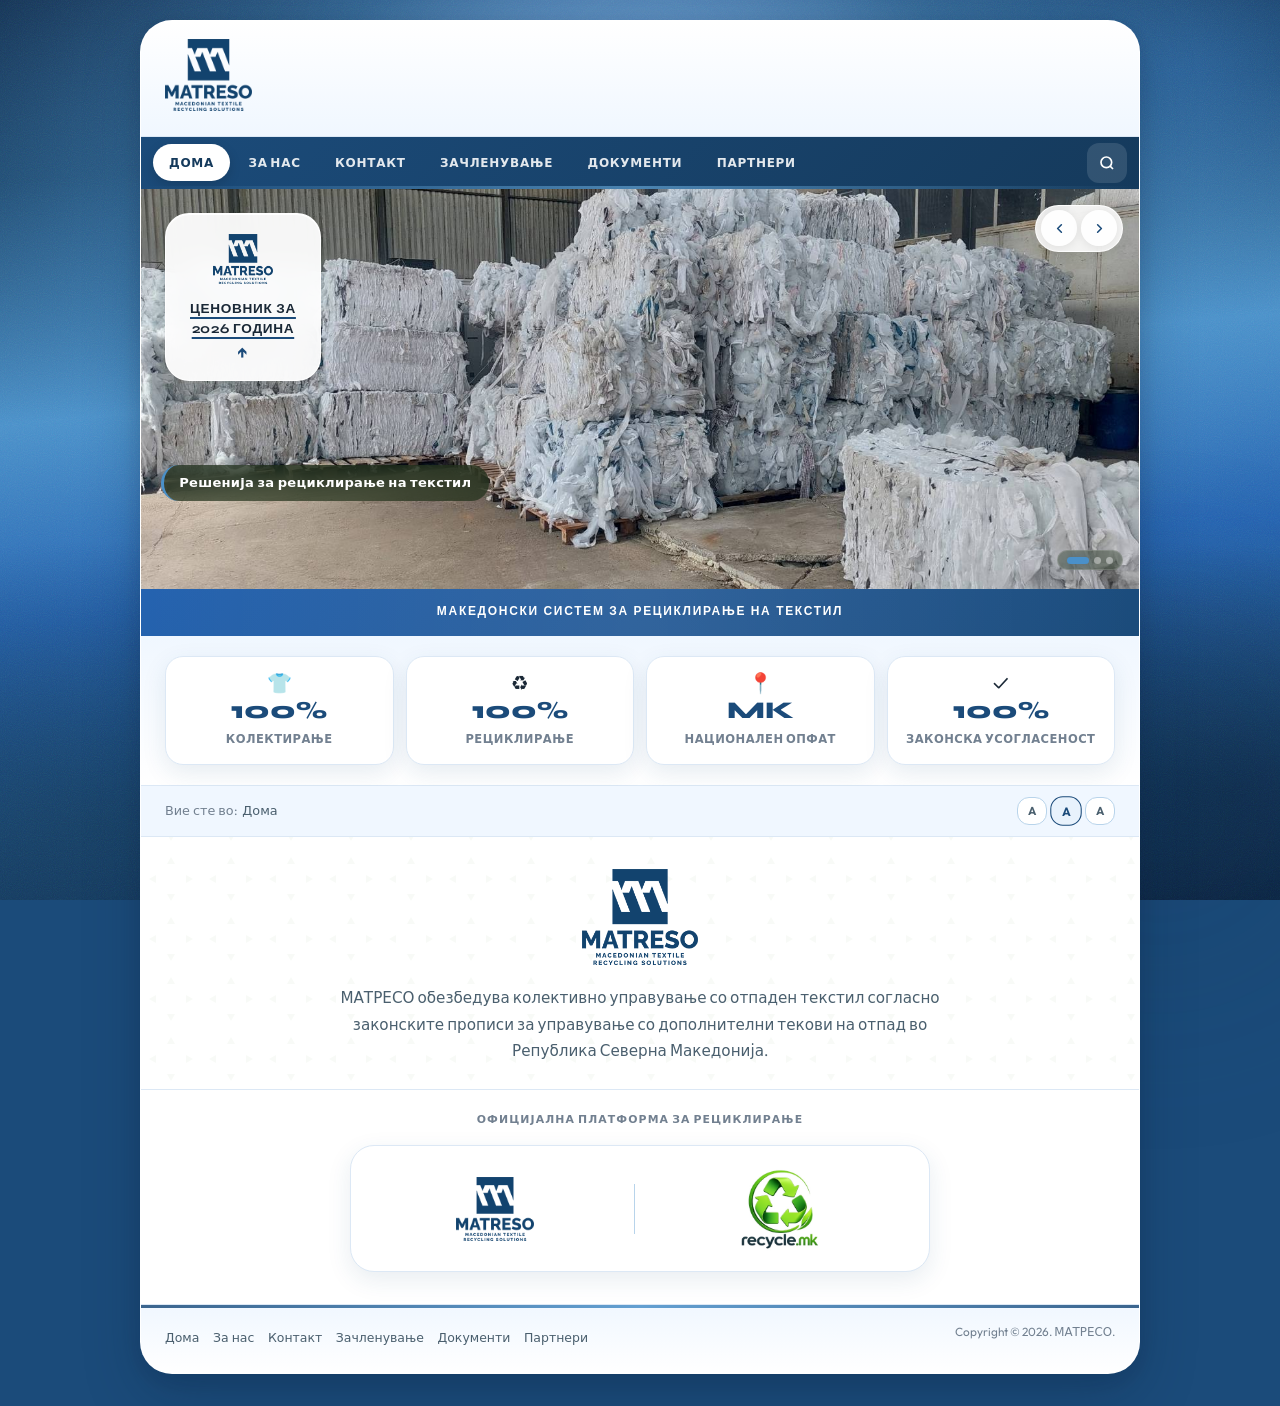
==== commit a695a0c3: "Translate homepage hero captions and banner to Macedonian. Replaces English slider text so the hero " ====
--- a/index.html
+++ b/index.html
@@ -16,7 +16,7 @@
 
     <main class="main-pattern">
       <section class="hero-slider" id="hero-slider" aria-label="Слајдер">
-        <div class="hero-slide active" data-caption="Textile Recycling Solutions">
+        <div class="hero-slide active" data-caption="Решенија за рециклирање на текстил">
           <img src="assets/images/slider-textile-01.jpg" alt="Рециклирање на текстил" width="1920" height="1080" fetchpriority="high">
         </div>
         <div class="hero-slide" data-caption="Законска усогласеност и еколошка одговорност">
@@ -26,7 +26,7 @@
           <img src="assets/images/slider-textile-03.jpg" alt="Отпаден текстил" width="1920" height="1080" loading="lazy">
         </div>
 
-        <p class="hero-caption" id="hero-caption" aria-live="polite">Textile Recycling Solutions</p>
+        <p class="hero-caption" id="hero-caption" aria-live="polite">Решенија за рециклирање на текстил</p>
 
         <a href="assets/docs/MATRESO-CENOVNIK-2026.pdf" class="hero-price-box" target="_blank" rel="noopener">
           <img src="assets/images/matreso-logo.png" alt="МАТРЕСО" class="logo-img-sm" width="160" height="40">
@@ -54,7 +54,7 @@
         </div>
       </section>
 
-      <div class="green-banner">Macedonian Textile Recycling Solutions</div>
+      <div class="green-banner">Македонски систем за рециклирање на текстил</div>
 
       <section class="trust-strip">
         <div class="trust-grid">
